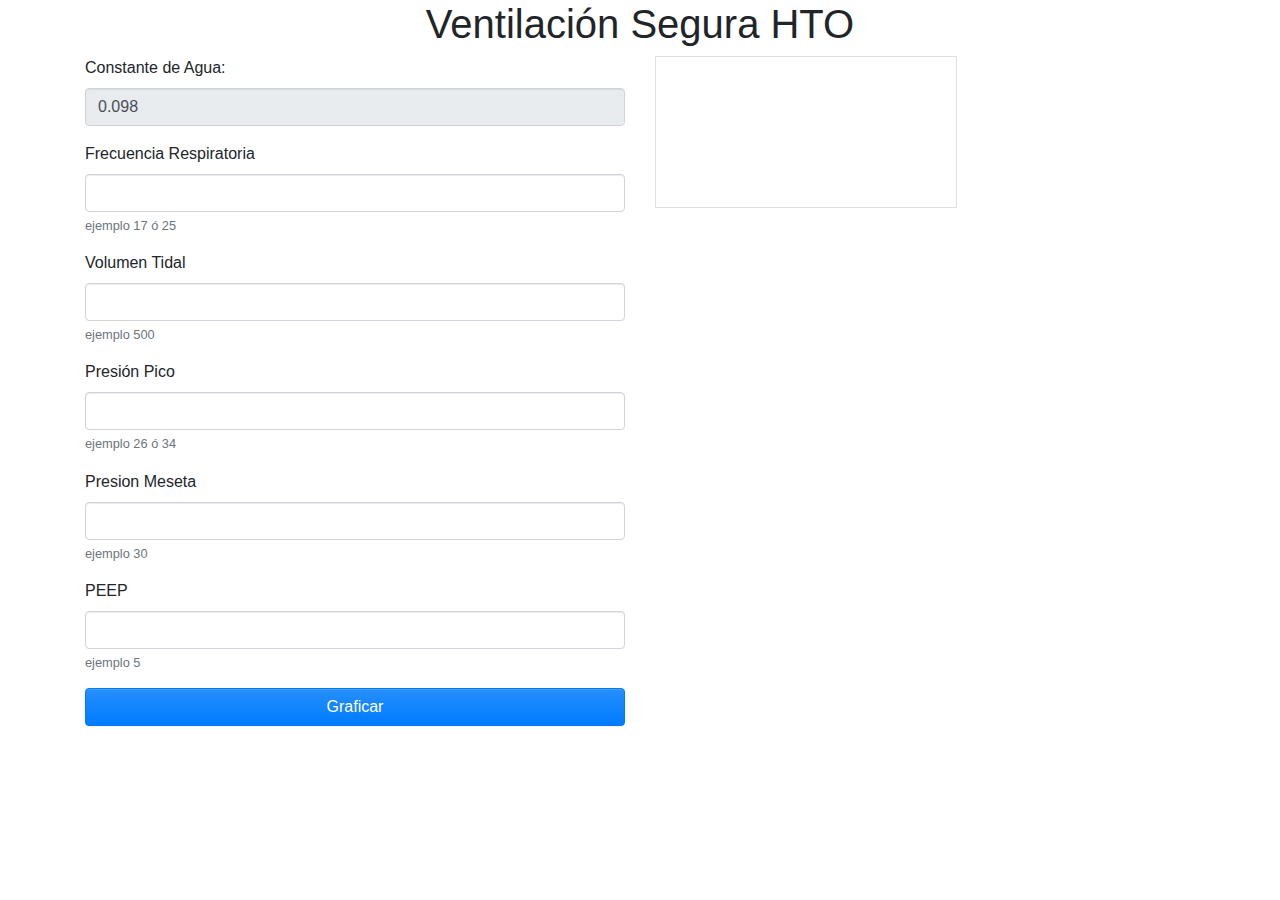
==== index.html @ 6e21bea5 "small change" ====
<!DOCTYPE html>
<html lang="en">
<head>
	<meta charset="UTF-8">
	<title>Ventilación Segura</title>
	<meta name="descripcion" content="Sistema para capturar datos de pacientes conectados y verificar sus signos vitales">
	<link rel="shortcut icon" href="assets/img/favicon3.png">
	<link rel="stylesheet" href="assets/bootstrap/css/bootstrap.min.css">
	<link rel="stylesheet" type="text/css" href="assets/alertify/css/alertify.min.css">
	<link rel="stylesheet" type="text/css" href="assets/alertify/css/themes/bootstrap.min.css">
	<link rel="stylesheet" href="assets/custom/css/stylesheet.css">
	
</head>
<body>
<div class="container">
	<div class="row justify-content-center">
		<div class="col-auto">
			<h1>Ventilación Segura HTO</h1>
		</div>
	</div>
	<div class="row">
		<div class="col">
			<form action="#" method="GET" accept-charset="utf-8" role="formulario" id="formPoderMecanico">
				<div class="form-group">
					<label for="consagua">Constante de Agua:</label>
					<input type="text" name="const" class="form-control" value="0.098" id="consagua" readonly>
				</div>
				<div class="form-group">
					<label for="fr">Frecuencia Respiratoria</label>
					<input type="text" name="fr" id="fr" class="form-control" required />
					<small class="form-text text-muted">ejemplo 17 ó 25</small>
				</div>
				<div class="form-group">
					<label for="vt">Volumen Tidal</label>
					<input type="text" name="vt" id="vt" class="form-control" required />
					<small class="form-text text-muted">ejemplo 500</small>
				</div>
				<div class="form-group">
					<label for="pico">Presión Pico</label>
					<input type="text" name="pico" id="pico" class="form-control" required />
					<small class="form-text text-muted">ejemplo 26 ó 34</small>
				</div>
				<div class="form-group">
					<label for="meseta">Presion Meseta</label>
					<input type="text" name="meseta" id="meseta" class="form-control" required />
					<small class="form-text text-muted">ejemplo 30</small>
				</div>
				<div class="form-group">
					<label for="peep"> PEEP </label>
					<input type="text" name="peep" id="peep" class="form-control" required />
					<small class="form-text text-muted">ejemplo 5</small>
				</div>

				<button type="submit" class="btn btn-primary btn-block">Graficar</button>

			</form>
		</div>
		<div class="col">
			<canvas width="" height="" class="border" id="myGraf" > </canvas>
		</div>
	</div>
</div>


<script src="assets/jquery/jquery-3.3.1.min.js"></script>
<script src="assets/bootstrap/js/bootstrap.min.js"></script>
<script type="text/javascript" src="assets/swal/swalalert.js"></script>
<script src="assets/alertify/alertify.min.js"></script>
<script src="assets/Chartjs/Chart.bundle.min.js"></script>
<script src="assets/custom/js/main.js"></script>


</body>
</html>
---- assets/alertify/css/alertify.min.css ----
/**
 * alertifyjs 1.11.0 http://alertifyjs.com
 * AlertifyJS is a javascript framework for developing pretty browser dialogs and notifications.
 * Copyright 2017 Mohammad Younes <Mohammad@alertifyjs.com> (http://alertifyjs.com) 
 * Licensed under GPL 3 <https://opensource.org/licenses/gpl-3.0>*/
.alertify .ajs-dimmer{position:fixed;z-index:1981;top:0;right:0;bottom:0;left:0;padding:0;margin:0;background-color:#252525;opacity:.5}.alertify .ajs-modal{position:fixed;top:0;right:0;left:0;bottom:0;padding:0;overflow-y:auto;z-index:1981}.alertify .ajs-dialog{position:relative;margin:5% auto;min-height:110px;max-width:500px;padding:24px 24px 0 24px;outline:0;background-color:#fff}.alertify .ajs-dialog.ajs-capture:before{content:'';position:absolute;top:0;right:0;bottom:0;left:0;display:block;z-index:1}.alertify .ajs-reset{position:absolute!important;display:inline!important;width:0!important;height:0!important;opacity:0!important}.alertify .ajs-commands{position:absolute;right:4px;margin:-14px 24px 0 0;z-index:2}.alertify .ajs-commands button{display:none;width:10px;height:10px;margin-left:10px;padding:10px;border:0;background-color:transparent;background-repeat:no-repeat;background-position:center;cursor:pointer}.alertify .ajs-commands button.ajs-close{background-image:url([data-uri])}.alertify .ajs-commands button.ajs-maximize{background-image:url([data-uri])}.alertify .ajs-header{margin:-24px;margin-bottom:0;padding:16px 24px;background-color:#fff}.alertify .ajs-body{min-height:56px}.alertify .ajs-body .ajs-content{padding:16px 24px 16px 16px}.alertify .ajs-footer{padding:4px;margin-left:-24px;margin-right:-24px;min-height:43px;background-color:#fff}.alertify .ajs-footer .ajs-buttons.ajs-primary{text-align:right}.alertify .ajs-footer .ajs-buttons.ajs-primary .ajs-button{margin:4px}.alertify .ajs-footer .ajs-buttons.ajs-auxiliary{float:left;clear:none;text-align:left}.alertify .ajs-footer .ajs-buttons.ajs-auxiliary .ajs-button{margin:4px}.alertify .ajs-footer .ajs-buttons .ajs-button{min-width:88px;min-height:35px}.alertify .ajs-handle{position:absolute;display:none;width:10px;height:10px;right:0;bottom:0;z-index:1;background-image:url([data-uri]);-webkit-transform:scaleX(1);transform:scaleX(1);cursor:se-resize}.alertify.ajs-no-overflow .ajs-body .ajs-content{overflow:hidden!important}.alertify.ajs-no-padding.ajs-maximized .ajs-body .ajs-content{left:0;right:0;padding:0}.alertify.ajs-no-padding:not(.ajs-maximized) .ajs-body{margin-left:-24px;margin-right:-24px}.alertify.ajs-no-padding:not(.ajs-maximized) .ajs-body .ajs-content{padding:0}.alertify.ajs-no-padding.ajs-resizable .ajs-body .ajs-content{left:0;right:0}.alertify.ajs-maximizable .ajs-commands button.ajs-maximize,.alertify.ajs-maximizable .ajs-commands button.ajs-restore{display:inline-block}.alertify.ajs-closable .ajs-commands button.ajs-close{display:inline-block}.alertify.ajs-maximized .ajs-dialog{width:100%!important;height:100%!important;max-width:none!important;margin:0 auto!important;top:0!important;left:0!important}.alertify.ajs-maximized.ajs-modeless .ajs-modal{position:fixed!important;min-height:100%!important;max-height:none!important;margin:0!important}.alertify.ajs-maximized .ajs-commands button.ajs-maximize{background-image:url([data-uri])}.alertify.ajs-maximized .ajs-dialog,.alertify.ajs-resizable .ajs-dialog{padding:0}.alertify.ajs-maximized .ajs-commands,.alertify.ajs-resizable .ajs-commands{margin:14px 24px 0 0}.alertify.ajs-maximized .ajs-header,.alertify.ajs-resizable .ajs-header{position:absolute;top:0;left:0;right:0;margin:0;padding:16px 24px}.alertify.ajs-maximized .ajs-body,.alertify.ajs-resizable .ajs-body{min-height:224px;display:inline-block}.alertify.ajs-maximized .ajs-body .ajs-content,.alertify.ajs-resizable .ajs-body .ajs-content{position:absolute;top:50px;right:24px;bottom:50px;left:24px;overflow:auto}.alertify.ajs-maximized .ajs-footer,.alertify.ajs-resizable .ajs-footer{position:absolute;left:0;right:0;bottom:0;margin:0}.alertify.ajs-resizable:not(.ajs-maximized) .ajs-dialog{min-width:548px}.alertify.ajs-resizable:not(.ajs-maximized) .ajs-handle{display:block}.alertify.ajs-movable:not(.ajs-maximized) .ajs-header{cursor:move}.alertify.ajs-modeless .ajs-dimmer,.alertify.ajs-modeless .ajs-reset{display:none}.alertify.ajs-modeless .ajs-modal{overflow:visible;max-width:none;max-height:0}.alertify.ajs-modeless.ajs-pinnable .ajs-commands button.ajs-pin{display:inline-block;background-image:url([data-uri])}.alertify.ajs-modeless.ajs-unpinned .ajs-modal{position:absolute}.alertify.ajs-modeless.ajs-unpinned .ajs-commands button.ajs-pin{background-image:url([data-uri])}.alertify.ajs-modeless:not(.ajs-unpinned) .ajs-body{max-height:500px;overflow:auto}.alertify.ajs-basic .ajs-header{opacity:0}.alertify.ajs-basic .ajs-footer{visibility:hidden}.alertify.ajs-frameless .ajs-header{position:absolute;top:0;left:0;right:0;min-height:60px;margin:0;padding:0;opacity:0;z-index:1}.alertify.ajs-frameless .ajs-footer{display:none}.alertify.ajs-frameless .ajs-body .ajs-content{position:absolute;top:0;right:0;bottom:0;left:0}.alertify.ajs-frameless:not(.ajs-resizable) .ajs-dialog{padding-top:0}.alertify.ajs-frameless:not(.ajs-resizable) .ajs-dialog .ajs-commands{margin-top:0}.ajs-no-overflow{overflow:hidden!important;outline:0}.ajs-no-overflow.ajs-fixed{position:fixed;top:0;right:0;bottom:0;left:0;overflow-y:scroll!important}.ajs-no-selection,.ajs-no-selection *{-webkit-user-select:none;-moz-user-select:none;-ms-user-select:none;user-select:none}@media screen and (max-width:568px){.alertify .ajs-dialog{min-width:150px}.alertify:not(.ajs-maximized) .ajs-modal{padding:0 5%}.alertify:not(.ajs-maximized).ajs-resizable .ajs-dialog{min-width:initial;min-width:auto}}@-moz-document url-prefix(){.alertify button:focus{outline:1px dotted #3593d2}}.alertify .ajs-dimmer,.alertify .ajs-modal{-webkit-transform:translate3d(0,0,0);transform:translate3d(0,0,0);-webkit-transition-property:opacity,visibility;transition-property:opacity,visibility;-webkit-transition-timing-function:linear;transition-timing-function:linear;-webkit-transition-duration:250ms;transition-duration:250ms}.alertify.ajs-hidden .ajs-dimmer,.alertify.ajs-hidden .ajs-modal{visibility:hidden;opacity:0}.alertify.ajs-in:not(.ajs-hidden) .ajs-dialog{-webkit-animation-duration:.5s;animation-duration:.5s}.alertify.ajs-out.ajs-hidden .ajs-dialog{-webkit-animation-duration:250ms;animation-duration:250ms}.alertify .ajs-dialog.ajs-shake{-webkit-animation-name:ajs-shake;animation-name:ajs-shake;-webkit-animation-duration:.1s;animation-duration:.1s;-webkit-animation-fill-mode:both;animation-fill-mode:both}@-webkit-keyframes ajs-shake{0%,100%{-webkit-transform:translate3d(0,0,0);transform:translate3d(0,0,0)}10%,30%,50%,70%,90%{-webkit-transform:translate3d(-10px,0,0);transform:translate3d(-10px,0,0)}20%,40%,60%,80%{-webkit-transform:translate3d(10px,0,0);transform:translate3d(10px,0,0)}}@keyframes ajs-shake{0%,100%{-webkit-transform:translate3d(0,0,0);transform:translate3d(0,0,0)}10%,30%,50%,70%,90%{-webkit-transform:translate3d(-10px,0,0);transform:translate3d(-10px,0,0)}20%,40%,60%,80%{-webkit-transform:translate3d(10px,0,0);transform:translate3d(10px,0,0)}}.alertify.ajs-slide.ajs-in:not(.ajs-hidden) .ajs-dialog{-webkit-animation-name:ajs-slideIn;animation-name:ajs-slideIn;-webkit-animation-timing-function:cubic-bezier(.175,.885,.32,1.275);animation-timing-function:cubic-bezier(.175,.885,.32,1.275)}.alertify.ajs-slide.ajs-out.ajs-hidden .ajs-dialog{-webkit-animation-name:ajs-slideOut;animation-name:ajs-slideOut;-webkit-animation-timing-function:cubic-bezier(.6,-.28,.735,.045);animation-timing-function:cubic-bezier(.6,-.28,.735,.045)}.alertify.ajs-zoom.ajs-in:not(.ajs-hidden) .ajs-dialog{-webkit-animation-name:ajs-zoomIn;animation-name:ajs-zoomIn}.alertify.ajs-zoom.ajs-out.ajs-hidden .ajs-dialog{-webkit-animation-name:ajs-zoomOut;animation-name:ajs-zoomOut}.alertify.ajs-fade.ajs-in:not(.ajs-hidden) .ajs-dialog{-webkit-animation-name:ajs-fadeIn;animation-name:ajs-fadeIn}.alertify.ajs-fade.ajs-out.ajs-hidden .ajs-dialog{-webkit-animation-name:ajs-fadeOut;animation-name:ajs-fadeOut}.alertify.ajs-pulse.ajs-in:not(.ajs-hidden) .ajs-dialog{-webkit-animation-name:ajs-pulseIn;animation-name:ajs-pulseIn}.alertify.ajs-pulse.ajs-out.ajs-hidden .ajs-dialog{-webkit-animation-name:ajs-pulseOut;animation-name:ajs-pulseOut}.alertify.ajs-flipx.ajs-in:not(.ajs-hidden) .ajs-dialog{-webkit-animation-name:ajs-flipInX;animation-name:ajs-flipInX}.alertify.ajs-flipx.ajs-out.ajs-hidden .ajs-dialog{-webkit-animation-name:ajs-flipOutX;animation-name:ajs-flipOutX}.alertify.ajs-flipy.ajs-in:not(.ajs-hidden) .ajs-dialog{-webkit-animation-name:ajs-flipInY;animation-name:ajs-flipInY}.alertify.ajs-flipy.ajs-out.ajs-hidden .ajs-dialog{-webkit-animation-name:ajs-flipOutY;animation-name:ajs-flipOutY}@-webkit-keyframes ajs-pulseIn{0%,100%,20%,40%,60%,80%{-webkit-transition-timing-function:cubic-bezier(.215,.61,.355,1);transition-timing-function:cubic-bezier(.215,.61,.355,1)}0%{opacity:0;-webkit-transform:scale3d(.3,.3,.3);transform:scale3d(.3,.3,.3)}20%{-webkit-transform:scale3d(1.1,1.1,1.1);transform:scale3d(1.1,1.1,1.1)}40%{-webkit-transform:scale3d(.9,.9,.9);transform:scale3d(.9,.9,.9)}60%{opacity:1;-webkit-transform:scale3d(1.03,1.03,1.03);transform:scale3d(1.03,1.03,1.03)}80%{-webkit-transform:scale3d(.97,.97,.97);transform:scale3d(.97,.97,.97)}100%{opacity:1;-webkit-transform:scale3d(1,1,1);transform:scale3d(1,1,1)}}@keyframes ajs-pulseIn{0%,100%,20%,40%,60%,80%{-webkit-transition-timing-function:cubic-bezier(.215,.61,.355,1);transition-timing-function:cubic-bezier(.215,.61,.355,1)}0%{opacity:0;-webkit-transform:scale3d(.3,.3,.3);transform:scale3d(.3,.3,.3)}20%{-webkit-transform:scale3d(1.1,1.1,1.1);transform:scale3d(1.1,1.1,1.1)}40%{-webkit-transform:scale3d(.9,.9,.9);transform:scale3d(.9,.9,.9)}60%{opacity:1;-webkit-transform:scale3d(1.03,1.03,1.03);transform:scale3d(1.03,1.03,1.03)}80%{-webkit-transform:scale3d(.97,.97,.97);transform:scale3d(.97,.97,.97)}100%{opacity:1;-webkit-transform:scale3d(1,1,1);transform:scale3d(1,1,1)}}@-webkit-keyframes ajs-pulseOut{20%{-webkit-transform:scale3d(.9,.9,.9);transform:scale3d(.9,.9,.9)}50%,55%{opacity:1;-webkit-transform:scale3d(1.1,1.1,1.1);transform:scale3d(1.1,1.1,1.1)}100%{opacity:0;-webkit-transform:scale3d(.3,.3,.3);transform:scale3d(.3,.3,.3)}}@keyframes ajs-pulseOut{20%{-webkit-transform:scale3d(.9,.9,.9);transform:scale3d(.9,.9,.9)}50%,55%{opacity:1;-webkit-transform:scale3d(1.1,1.1,1.1);transform:scale3d(1.1,1.1,1.1)}100%{opacity:0;-webkit-transform:scale3d(.3,.3,.3);transform:scale3d(.3,.3,.3)}}@-webkit-keyframes ajs-zoomIn{0%{opacity:0;-webkit-transform:scale3d(.25,.25,.25);transform:scale3d(.25,.25,.25)}100%{opacity:1;-webkit-transform:scale3d(1,1,1);transform:scale3d(1,1,1)}}@keyframes ajs-zoomIn{0%{opacity:0;-webkit-transform:scale3d(.25,.25,.25);transform:scale3d(.25,.25,.25)}100%{opacity:1;-webkit-transform:scale3d(1,1,1);transform:scale3d(1,1,1)}}@-webkit-keyframes ajs-zoomOut{0%{opacity:1;-webkit-transform:scale3d(1,1,1);transform:scale3d(1,1,1)}100%{opacity:0;-webkit-transform:scale3d(.25,.25,.25);transform:scale3d(.25,.25,.25)}}@keyframes ajs-zoomOut{0%{opacity:1;-webkit-transform:scale3d(1,1,1);transform:scale3d(1,1,1)}100%{opacity:0;-webkit-transform:scale3d(.25,.25,.25);transform:scale3d(.25,.25,.25)}}@-webkit-keyframes ajs-fadeIn{0%{opacity:0}100%{opacity:1}}@keyframes ajs-fadeIn{0%{opacity:0}100%{opacity:1}}@-webkit-keyframes ajs-fadeOut{0%{opacity:1}100%{opacity:0}}@keyframes ajs-fadeOut{0%{opacity:1}100%{opacity:0}}@-webkit-keyframes ajs-flipInX{0%{-webkit-transform:perspective(400px) rotate3d(1,0,0,90deg);transform:perspective(400px) rotate3d(1,0,0,90deg);-webkit-transition-timing-function:ease-in;transition-timing-function:ease-in;opacity:0}40%{-webkit-transform:perspective(400px) rotate3d(1,0,0,-20deg);transform:perspective(400px) rotate3d(1,0,0,-20deg);-webkit-transition-timing-function:ease-in;transition-timing-function:ease-in}60%{-webkit-transform:perspective(400px) rotate3d(1,0,0,10deg);transform:perspective(400px) rotate3d(1,0,0,10deg);opacity:1}80%{-webkit-transform:perspective(400px) rotate3d(1,0,0,-5deg);transform:perspective(400px) rotate3d(1,0,0,-5deg)}100%{-webkit-transform:perspective(400px);transform:perspective(400px)}}@keyframes ajs-flipInX{0%{-webkit-transform:perspective(400px) rotate3d(1,0,0,90deg);transform:perspective(400px) rotate3d(1,0,0,90deg);-webkit-transition-timing-function:ease-in;transition-timing-function:ease-in;opacity:0}40%{-webkit-transform:perspective(400px) rotate3d(1,0,0,-20deg);transform:perspective(400px) rotate3d(1,0,0,-20deg);-webkit-transition-timing-function:ease-in;transition-timing-function:ease-in}60%{-webkit-transform:perspective(400px) rotate3d(1,0,0,10deg);transform:perspective(400px) rotate3d(1,0,0,10deg);opacity:1}80%{-webkit-transform:perspective(400px) rotate3d(1,0,0,-5deg);transform:perspective(400px) rotate3d(1,0,0,-5deg)}100%{-webkit-transform:perspective(400px);transform:perspective(400px)}}@-webkit-keyframes ajs-flipOutX{0%{-webkit-transform:perspective(400px);transform:perspective(400px)}30%{-webkit-transform:perspective(400px) rotate3d(1,0,0,-20deg);transform:perspective(400px) rotate3d(1,0,0,-20deg);opacity:1}100%{-webkit-transform:perspective(400px) rotate3d(1,0,0,90deg);transform:perspective(400px) rotate3d(1,0,0,90deg);opacity:0}}@keyframes ajs-flipOutX{0%{-webkit-transform:perspective(400px);transform:perspective(400px)}30%{-webkit-transform:perspective(400px) rotate3d(1,0,0,-20deg);transform:perspective(400px) rotate3d(1,0,0,-20deg);opacity:1}100%{-webkit-transform:perspective(400px) rotate3d(1,0,0,90deg);transform:perspective(400px) rotate3d(1,0,0,90deg);opacity:0}}@-webkit-keyframes ajs-flipInY{0%{-webkit-transform:perspective(400px) rotate3d(0,1,0,90deg);transform:perspective(400px) rotate3d(0,1,0,90deg);-webkit-transition-timing-function:ease-in;transition-timing-function:ease-in;opacity:0}40%{-webkit-transform:perspective(400px) rotate3d(0,1,0,-20deg);transform:perspective(400px) rotate3d(0,1,0,-20deg);-webkit-transition-timing-function:ease-in;transition-timing-function:ease-in}60%{-webkit-transform:perspective(400px) rotate3d(0,1,0,10deg);transform:perspective(400px) rotate3d(0,1,0,10deg);opacity:1}80%{-webkit-transform:perspective(400px) rotate3d(0,1,0,-5deg);transform:perspective(400px) rotate3d(0,1,0,-5deg)}100%{-webkit-transform:perspective(400px);transform:perspective(400px)}}@keyframes ajs-flipInY{0%{-webkit-transform:perspective(400px) rotate3d(0,1,0,90deg);transform:perspective(400px) rotate3d(0,1,0,90deg);-webkit-transition-timing-function:ease-in;transition-timing-function:ease-in;opacity:0}40%{-webkit-transform:perspective(400px) rotate3d(0,1,0,-20deg);transform:perspective(400px) rotate3d(0,1,0,-20deg);-webkit-transition-timing-function:ease-in;transition-timing-function:ease-in}60%{-webkit-transform:perspective(400px) rotate3d(0,1,0,10deg);transform:perspective(400px) rotate3d(0,1,0,10deg);opacity:1}80%{-webkit-transform:perspective(400px) rotate3d(0,1,0,-5deg);transform:perspective(400px) rotate3d(0,1,0,-5deg)}100%{-webkit-transform:perspective(400px);transform:perspective(400px)}}@-webkit-keyframes ajs-flipOutY{0%{-webkit-transform:perspective(400px);transform:perspective(400px)}30%{-webkit-transform:perspective(400px) rotate3d(0,1,0,-15deg);transform:perspective(400px) rotate3d(0,1,0,-15deg);opacity:1}100%{-webkit-transform:perspective(400px) rotate3d(0,1,0,90deg);transform:perspective(400px) rotate3d(0,1,0,90deg);opacity:0}}@keyframes ajs-flipOutY{0%{-webkit-transform:perspective(400px);transform:perspective(400px)}30%{-webkit-transform:perspective(400px) rotate3d(0,1,0,-15deg);transform:perspective(400px) rotate3d(0,1,0,-15deg);opacity:1}100%{-webkit-transform:perspective(400px) rotate3d(0,1,0,90deg);transform:perspective(400px) rotate3d(0,1,0,90deg);opacity:0}}@-webkit-keyframes ajs-slideIn{0%{margin-top:-100%}100%{margin-top:5%}}@keyframes ajs-slideIn{0%{margin-top:-100%}100%{margin-top:5%}}@-webkit-keyframes ajs-slideOut{0%{margin-top:5%}100%{margin-top:-100%}}@keyframes ajs-slideOut{0%{margin-top:5%}100%{margin-top:-100%}}.alertify-notifier{position:fixed;width:0;overflow:visible;z-index:1982;-webkit-transform:translate3d(0,0,0);transform:translate3d(0,0,0)}.alertify-notifier .ajs-message{position:relative;width:260px;max-height:0;padding:0;opacity:0;margin:0;-webkit-transform:translate3d(0,0,0);transform:translate3d(0,0,0);-webkit-transition-duration:250ms;transition-duration:250ms;-webkit-transition-timing-function:linear;transition-timing-function:linear}.alertify-notifier .ajs-message.ajs-visible{-webkit-transition-duration:.5s;transition-duration:.5s;-webkit-transition-timing-function:cubic-bezier(.175,.885,.32,1.275);transition-timing-function:cubic-bezier(.175,.885,.32,1.275);opacity:1;max-height:100%;padding:15px;margin-top:10px}.alertify-notifier .ajs-message.ajs-success{background:rgba(91,189,114,.95)}.alertify-notifier .ajs-message.ajs-error{background:rgba(217,92,92,.95)}.alertify-notifier .ajs-message.ajs-warning{background:rgba(252,248,215,.95)}.alertify-notifier .ajs-message .ajs-close{position:absolute;top:0;right:0;width:16px;height:16px;cursor:pointer;background-image:url([data-uri]);background-repeat:no-repeat;background-position:center center;background-color:rgba(0,0,0,.5);border-top-right-radius:2px}.alertify-notifier.ajs-top{top:10px}.alertify-notifier.ajs-bottom{bottom:10px}.alertify-notifier.ajs-right{right:10px}.alertify-notifier.ajs-right .ajs-message{right:-320px}.alertify-notifier.ajs-right .ajs-message.ajs-visible{right:290px}.alertify-notifier.ajs-left{left:10px}.alertify-notifier.ajs-left .ajs-message{left:-300px}.alertify-notifier.ajs-left .ajs-message.ajs-visible{left:0}.alertify-notifier.ajs-center{left:50%}.alertify-notifier.ajs-center .ajs-message{-webkit-transform:translateX(-50%);transform:translateX(-50%)}.alertify-notifier.ajs-center .ajs-message.ajs-visible{left:50%;-webkit-transition-timing-function:cubic-bezier(.57,.43,.1,.65);transition-timing-function:cubic-bezier(.57,.43,.1,.65)}.alertify-notifier.ajs-center.ajs-top .ajs-message{top:-300px}.alertify-notifier.ajs-center.ajs-top .ajs-message.ajs-visible{top:0}.alertify-notifier.ajs-center.ajs-bottom .ajs-message{bottom:-300px}.alertify-notifier.ajs-center.ajs-bottom .ajs-message.ajs-visible{bottom:0}
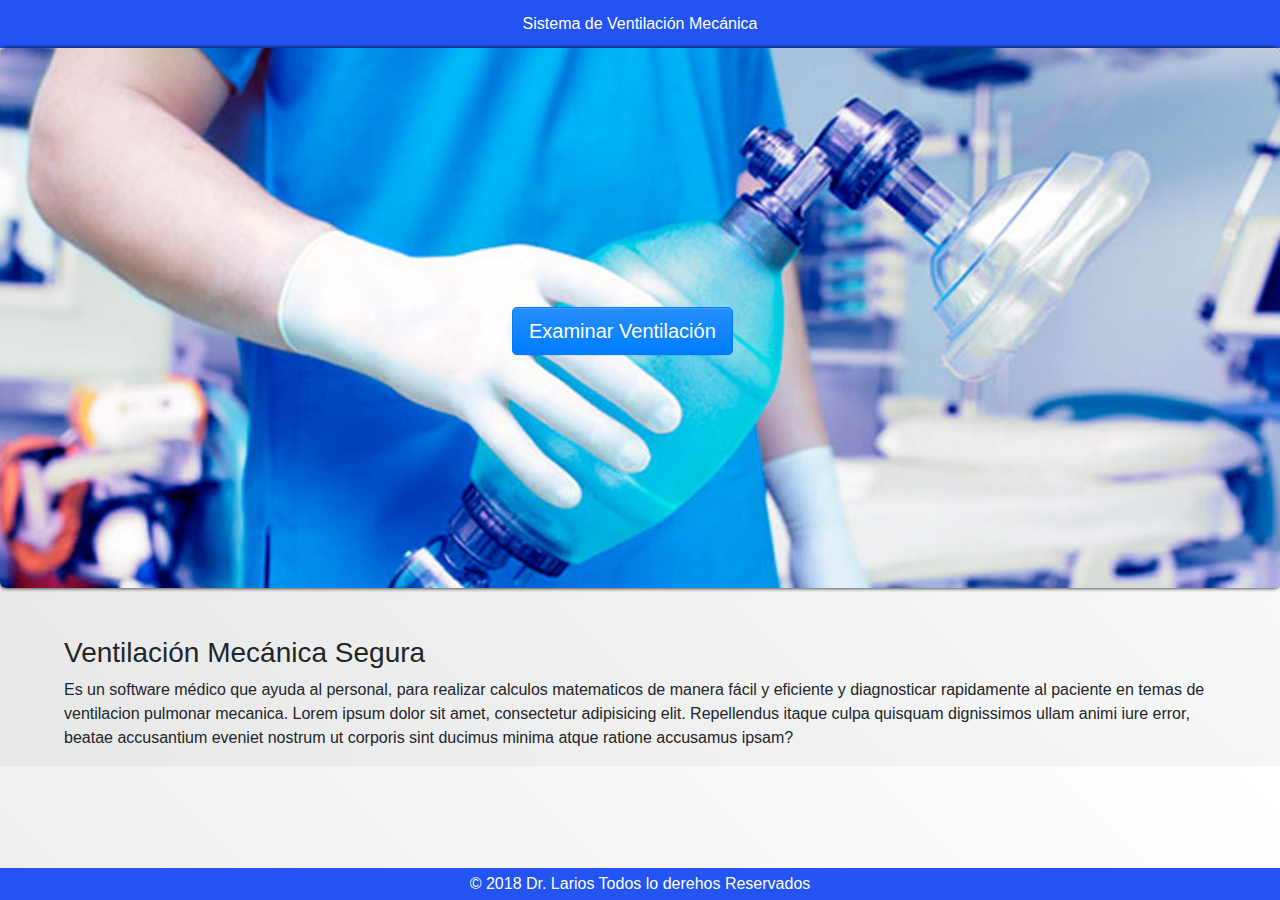
==== commit 689c7ec0: "agregue el paso 2" ====
--- a/index.html
+++ b/index.html
@@ -1,74 +1,55 @@
 <!DOCTYPE html>
-<html lang="en">
+<html lang="es">
 <head>
 	<meta charset="UTF-8">
 	<title>Ventilación Segura</title>
 	<meta name="descripcion" content="Sistema para capturar datos de pacientes conectados y verificar sus signos vitales">
 	<link rel="shortcut icon" href="assets/img/favicon3.png">
+	<meta name="viewport" content="width=device-width, initial-scale=1">
 	<link rel="stylesheet" href="assets/bootstrap/css/bootstrap.min.css">
-	<link rel="stylesheet" type="text/css" href="assets/alertify/css/alertify.min.css">
-	<link rel="stylesheet" type="text/css" href="assets/alertify/css/themes/bootstrap.min.css">
 	<link rel="stylesheet" href="assets/custom/css/stylesheet.css">
 	
 </head>
 <body>
-<div class="container">
-	<div class="row justify-content-center">
-		<div class="col-auto">
-			<h1>Ventilación Segura HTO</h1>
-		</div>
-	</div>
-	<div class="row">
-		<div class="col">
-			<form action="#" method="GET" accept-charset="utf-8" role="formulario" id="formPoderMecanico">
-				<div class="form-group">
-					<label for="consagua">Constante de Agua:</label>
-					<input type="text" name="const" class="form-control" value="0.098" id="consagua" readonly>
-				</div>
-				<div class="form-group">
-					<label for="fr">Frecuencia Respiratoria</label>
-					<input type="text" name="fr" id="fr" class="form-control" required />
-					<small class="form-text text-muted">ejemplo 17 ó 25</small>
-				</div>
-				<div class="form-group">
-					<label for="vt">Volumen Tidal</label>
-					<input type="text" name="vt" id="vt" class="form-control" required />
-					<small class="form-text text-muted">ejemplo 500</small>
-				</div>
-				<div class="form-group">
-					<label for="pico">Presión Pico</label>
-					<input type="text" name="pico" id="pico" class="form-control" required />
-					<small class="form-text text-muted">ejemplo 26 ó 34</small>
-				</div>
-				<div class="form-group">
-					<label for="meseta">Presion Meseta</label>
-					<input type="text" name="meseta" id="meseta" class="form-control" required />
-					<small class="form-text text-muted">ejemplo 30</small>
-				</div>
-				<div class="form-group">
-					<label for="peep"> PEEP </label>
-					<input type="text" name="peep" id="peep" class="form-control" required />
-					<small class="form-text text-muted">ejemplo 5</small>
-				</div>
+<header>
+	Sistema de Ventilación Mecánica
+</header>
+<!-- /header -->
+<section>
+	<article id="carusel">
+		<a href="vista/datosPeso" class="btn btn-primary btn-lg d-none d-sm-block">Examinar Ventilación</a>
+		<a href="vista/datosPeso" class="btn btn-primary btn-sm d-block d-sm-none ">Examinar Ventilación</a>
+	</article>
+	<article>
+		<h3>Ventilación Mecánica Segura</h3>
+		<p>
+			Es un software médico que ayuda al personal, para realizar calculos matematicos de manera fácil y eficiente
+			y diagnosticar rapidamente al paciente en temas de ventilacion pulmonar mecanica. Lorem ipsum dolor sit amet, consectetur adipisicing elit. Repellendus itaque culpa quisquam dignissimos ullam animi iure error, beatae accusantium eveniet nostrum ut corporis sint ducimus minima atque ratione accusamus ipsam?
+		</p>
+	</article>
+</section>
 
-				<button type="submit" class="btn btn-primary btn-block">Graficar</button>
+<footer>
+	&copy; 2018 Dr. Larios Todos lo derehos Reservados 
+</footer>
 
-			</form>
-		</div>
-		<div class="col">
-			<canvas width="" height="" class="border" id="myGraf" > </canvas>
-		</div>
-	</div>
-</div>
-
-
-<script src="assets/jquery/jquery-3.3.1.min.js"></script>
-<script src="assets/bootstrap/js/bootstrap.min.js"></script>
-<script type="text/javascript" src="assets/swal/swalalert.js"></script>
-<script src="assets/alertify/alertify.min.js"></script>
-<script src="assets/Chartjs/Chart.bundle.min.js"></script>
-<script src="assets/custom/js/main.js"></script>
-
-
+<script src="assets/jquery/jquery-3.3.1.min.js" ></script>
+<script src="assets/bootstrap/js/bootstrap.min.js" ></script>
+<script>
+	var carusel = function(){
+		if(i == 2){
+			i = 0;
+		}
+		var album = ['welcome', 'welcome2'];
+		var nodo = document.querySelector('#carusel');
+		nodo.className = album[i];
+		i++;
+	}
+	var i = 0;
+	document.querySelector('#carusel').className = "welcome2";
+	window.onload = function(){
+		var timer = setInterval(carusel, 1000*10)
+	};
+</script>
 </body>
 </html>--- a/assets/custom/css/stylesheet.css
+++ b/assets/custom/css/stylesheet.css
@@ -0,0 +1,58 @@
+html, body{
+	background: linear-gradient(45deg, #E7E7E7, #fff);
+}
+header{
+	height: 3rem;
+	position: absolute;
+	top: 0;
+	left: 0;
+	background: #2354F2;
+	color: #fff;
+	width: 100vw;
+	text-align: center;
+	line-height: 3;
+}
+.welcome{
+	position: relative;
+	background: url("../../img/welcome.jpg");
+	height: 60vh;
+	margin: 3rem auto;
+	background-repeat: no-repeat;
+	background-size: cover;
+	border-radius: 6px;
+	box-shadow: 0 0 4px black;
+}
+.welcome2{
+	position: relative;
+	background: url("../../img/welcome2.jpg");
+	height: 60vh;
+	margin: 3rem auto;
+	background-repeat: no-repeat;
+	background-size: cover;
+	border-radius: 6px;
+	box-shadow: 0 0 4px black;
+}
+#carusel a{
+	position: absolute;
+	top: 48%;
+	left: 40%;
+}
+
+
+article:last-child{
+	width: 90vw;
+	margin: .5rem auto;
+
+}
+
+footer{
+	position: fixed;
+	bottom: 0;
+	left: 0;
+	height: 2rem;
+	background: #2354F2;
+	width: 100vw;
+	text-align: center;
+	line-height: 2;
+	color: #fff;
+}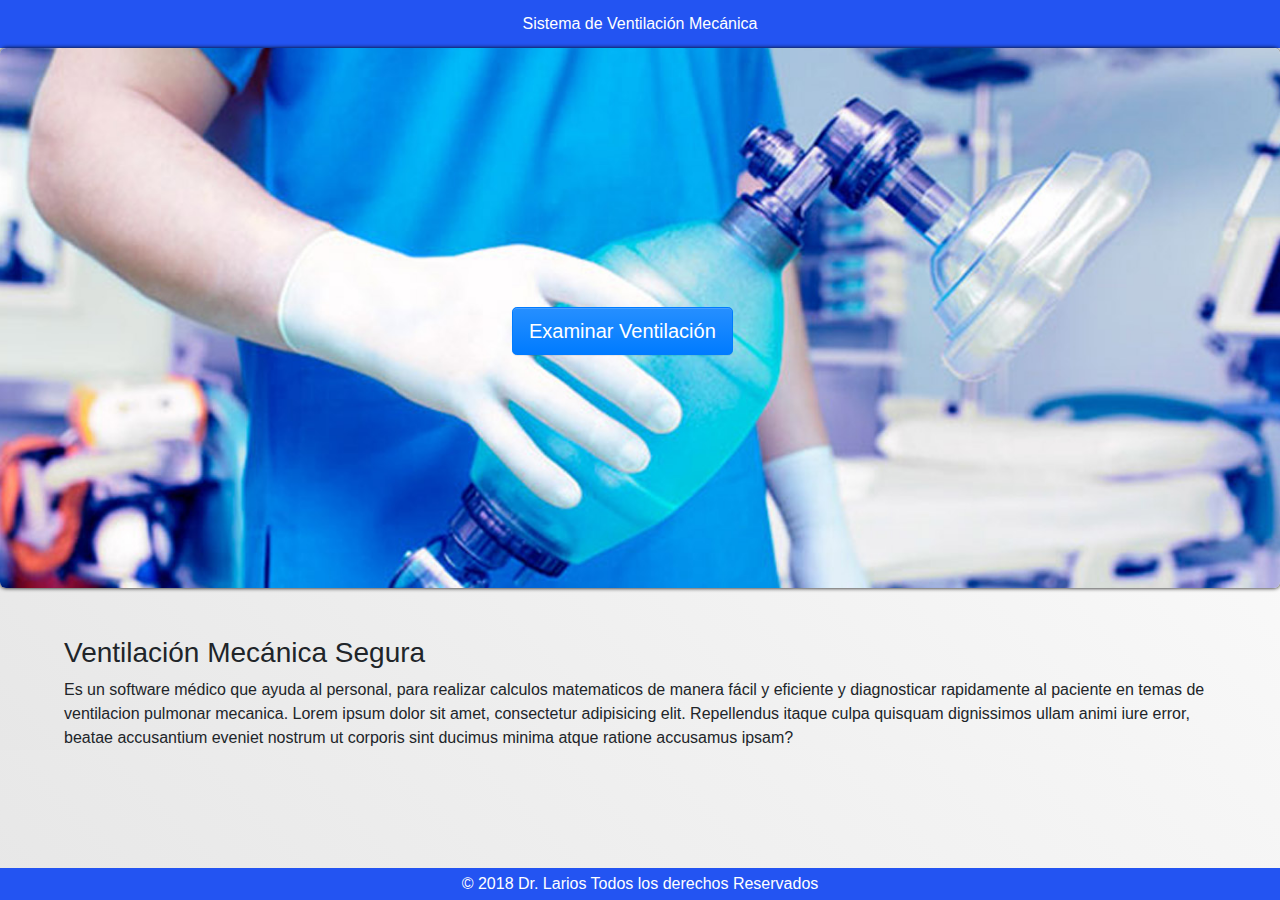
==== commit 0826652b: "cambios en MT" ====
--- a/index.html
+++ b/index.html
@@ -30,7 +30,7 @@
 </section>
 
 <footer>
-	&copy; 2018 Dr. Larios Todos lo derehos Reservados 
+	&copy; 2018 Dr. Larios Todos los derechos Reservados 
 </footer>
 
 <script src="assets/jquery/jquery-3.3.1.min.js" ></script>
--- a/assets/custom/css/stylesheet.css
+++ b/assets/custom/css/stylesheet.css
@@ -1,5 +1,12 @@
 html, body{
 	background: linear-gradient(45deg, #E7E7E7, #fff);
+}
+html{
+	position: relative;
+	height: 100vh;
+}
+body{
+	margin-bottom: 4rem;
 }
 header{
 	height: 3rem;
@@ -46,7 +53,7 @@
 }
 
 footer{
-	position: fixed;
+	position: absolute;
 	bottom: 0;
 	left: 0;
 	height: 2rem;
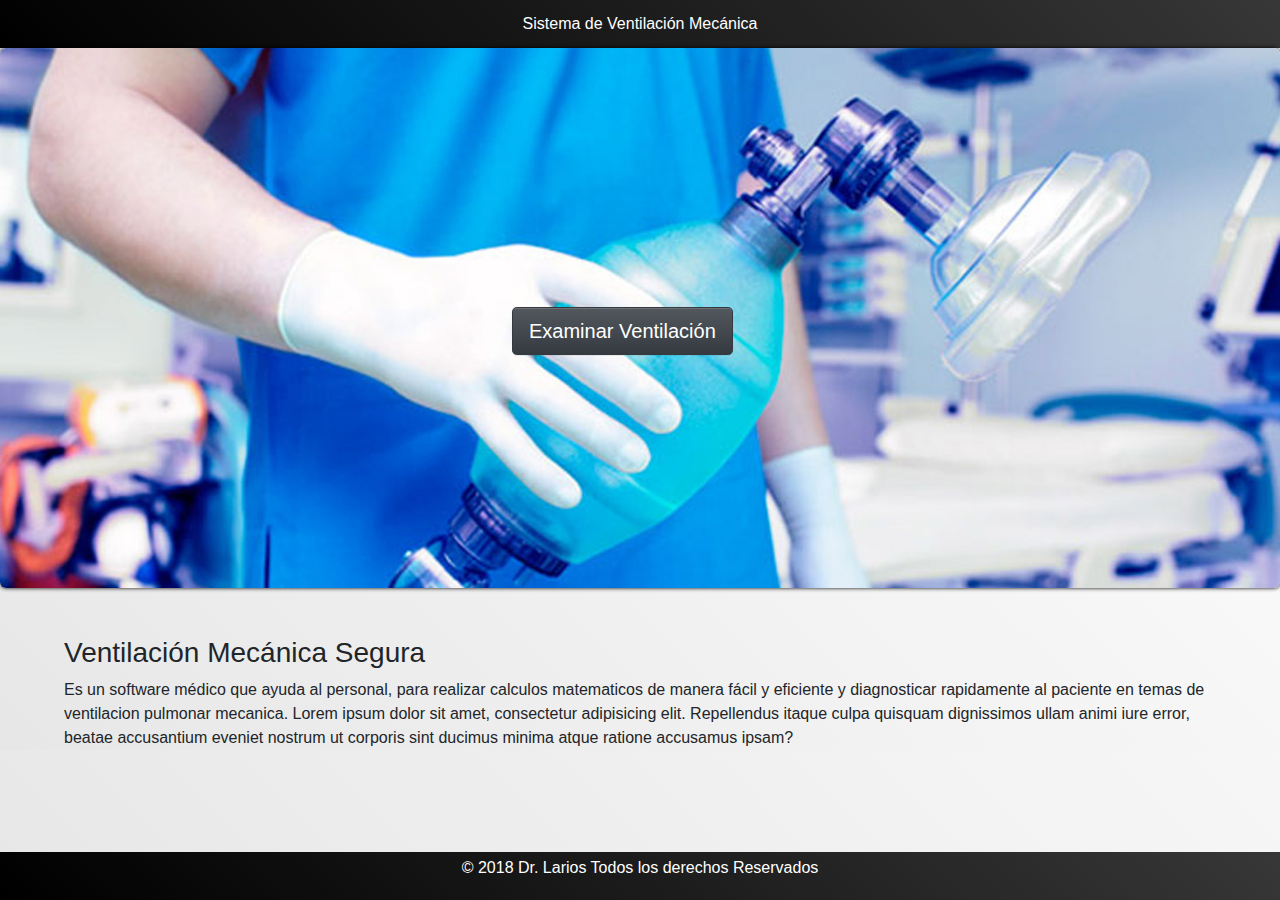
==== commit 681c86fe: "Se agregaron los estilos dark" ====
--- a/index.html
+++ b/index.html
@@ -11,14 +11,14 @@
 	
 </head>
 <body>
-<header>
+<header class="d-flex justify-content-center">
 	Sistema de Ventilación Mecánica
 </header>
 <!-- /header -->
 <section>
 	<article id="carusel">
-		<a href="vista/datosPeso" class="btn btn-primary btn-lg d-none d-sm-block">Examinar Ventilación</a>
-		<a href="vista/datosPeso" class="btn btn-primary btn-sm d-block d-sm-none ">Examinar Ventilación</a>
+		<a href="vista/datosPeso" class="btn btn-dark btn-lg d-none d-sm-block">Examinar Ventilación</a>
+		<a href="vista/datosPeso" class="btn btn-dark btn-sm d-block d-sm-none ">Examinar Ventilación</a>
 	</article>
 	<article>
 		<h3>Ventilación Mecánica Segura</h3>
@@ -29,7 +29,7 @@
 	</article>
 </section>
 
-<footer>
+<footer class="d-flex justify-content-center">
 	&copy; 2018 Dr. Larios Todos los derechos Reservados 
 </footer>
 
--- a/assets/custom/css/stylesheet.css
+++ b/assets/custom/css/stylesheet.css
@@ -3,20 +3,19 @@
 }
 html{
 	position: relative;
-	height: 100vh;
+	min-height: 100vh;
 }
 body{
-	margin-bottom: 4rem;
+	margin: 0 0 4rem 0;
 }
 header{
 	height: 3rem;
 	position: absolute;
 	top: 0;
 	left: 0;
-	background: #2354F2;
+	background: linear-gradient(45deg, #000, #373737);
 	color: #fff;
 	width: 100vw;
-	text-align: center;
 	line-height: 3;
 }
 .welcome{
@@ -56,8 +55,8 @@
 	position: absolute;
 	bottom: 0;
 	left: 0;
-	height: 2rem;
-	background: #2354F2;
+	height: 3rem;
+	background: linear-gradient(45deg, #000, #373737);
 	width: 100vw;
 	text-align: center;
 	line-height: 2;
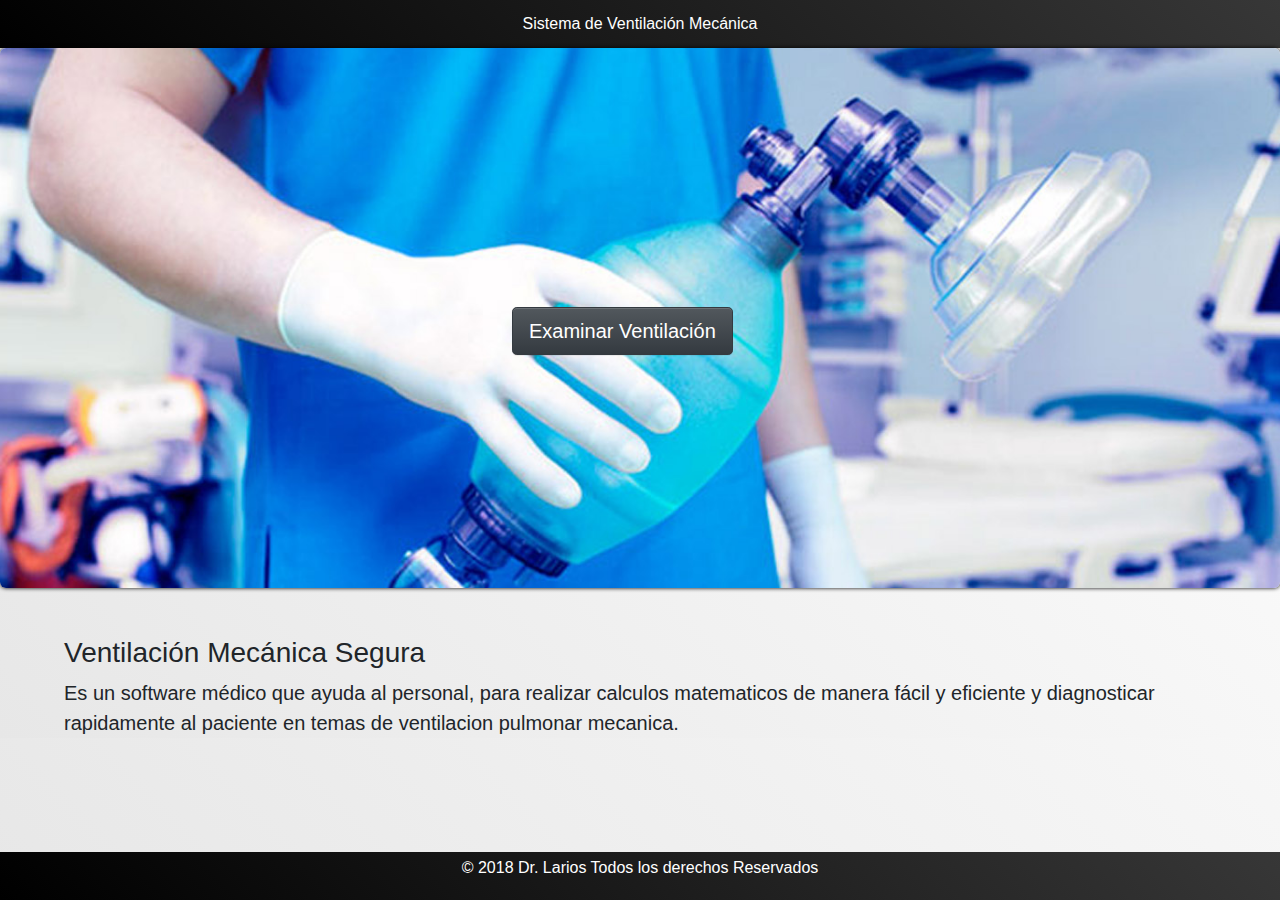
==== commit 894dc1ea: "version final del servidor" ====
--- a/index.html
+++ b/index.html
@@ -22,9 +22,9 @@
 	</article>
 	<article>
 		<h3>Ventilación Mecánica Segura</h3>
-		<p>
+		<p class="lead">
 			Es un software médico que ayuda al personal, para realizar calculos matematicos de manera fácil y eficiente
-			y diagnosticar rapidamente al paciente en temas de ventilacion pulmonar mecanica. Lorem ipsum dolor sit amet, consectetur adipisicing elit. Repellendus itaque culpa quisquam dignissimos ullam animi iure error, beatae accusantium eveniet nostrum ut corporis sint ducimus minima atque ratione accusamus ipsam?
+			y diagnosticar rapidamente al paciente en temas de ventilacion pulmonar mecanica.
 		</p>
 	</article>
 </section>
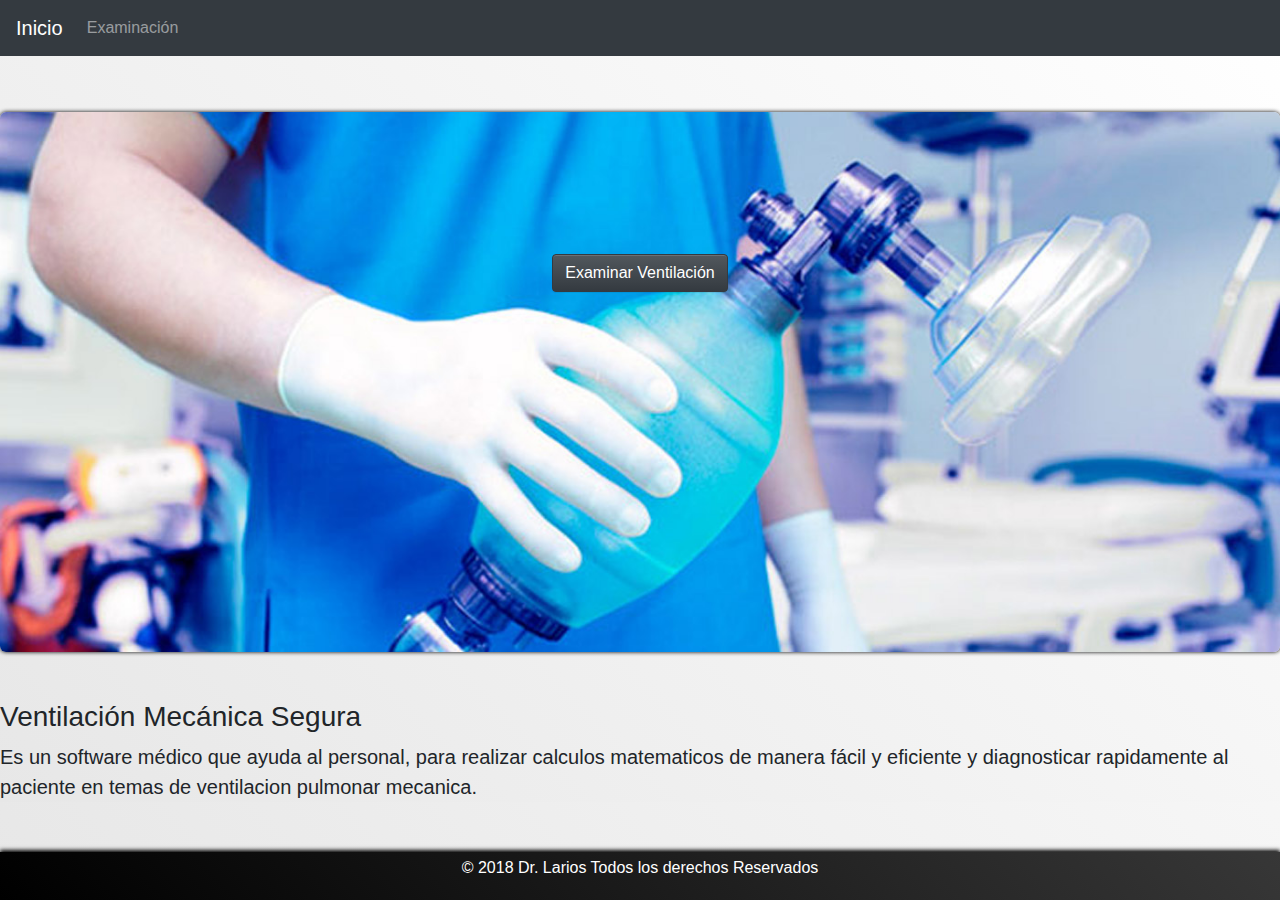
==== commit 47eb4c91: "version movil de ventilacion segura" ====
--- a/index.html
+++ b/index.html
@@ -11,22 +11,25 @@
 	
 </head>
 <body>
-<header class="d-flex justify-content-center">
-	Sistema de Ventilación Mecánica
-</header>
+<nav class="navbar navbar-expand-lg navbar-dark bg-dark">
+  <a class="navbar-brand" href="javascript://" id="inicio" >Inicio</a>
+  <button class="navbar-toggler" type="button" data-toggle="collapse" data-target="#navbarSupportedContent" aria-controls="navbarSupportedContent" aria-expanded="false" aria-label="Toggle navigation">
+    <span class="navbar-toggler-icon"></span>
+  </button>
+
+  <div class="collapse navbar-collapse" id="navbarSupportedContent">
+    <ul class="navbar-nav mr-auto">
+      <li class="nav-item">
+        <a class="nav-link" href="javascript://" id="diagnostico">Examinación</a>
+      </li>
+      
+    </ul>
+  </div>
+</nav>
+
 <!-- /header -->
-<section>
-	<article id="carusel">
-		<a href="vista/datosPeso" class="btn btn-dark btn-lg d-none d-sm-block">Examinar Ventilación</a>
-		<a href="vista/datosPeso" class="btn btn-dark btn-sm d-block d-sm-none ">Examinar Ventilación</a>
-	</article>
-	<article>
-		<h3>Ventilación Mecánica Segura</h3>
-		<p class="lead">
-			Es un software médico que ayuda al personal, para realizar calculos matematicos de manera fácil y eficiente
-			y diagnosticar rapidamente al paciente en temas de ventilacion pulmonar mecanica.
-		</p>
-	</article>
+<section id="wrapper">
+	
 </section>
 
 <footer class="d-flex justify-content-center">
@@ -34,22 +37,33 @@
 </footer>
 
 <script src="assets/jquery/jquery-3.3.1.min.js" ></script>
+<script src="assets/popover/popover.js"></script>
 <script src="assets/bootstrap/js/bootstrap.min.js" ></script>
-<script>
-	var carusel = function(){
-		if(i == 2){
-			i = 0;
-		}
-		var album = ['welcome', 'welcome2'];
-		var nodo = document.querySelector('#carusel');
-		nodo.className = album[i];
-		i++;
+
+<script type="text/javascript">
+	window.onload = function(){
+		cargar('vista/main.html');
 	}
-	var i = 0;
-	document.querySelector('#carusel').className = "welcome2";
-	window.onload = function(){
-		var timer = setInterval(carusel, 1000*10)
-	};
+
+	$('#diagnostico').on('click', function(){
+		//contraer navbar
+		$('[data-target=\'#navbarSupportedContent\']').trigger('click');
+		//cargar diagnostico
+		cargar('vista/datosPeso.html');
+	});
+	$('#inicio').on('click', function(){
+		//contraer navbar
+		$('[data-target=\'#navbarSupportedContent\']').trigger('click');
+		//cargar diagnostico
+		cargar('vista/main.html');
+	});
+
+
+
+	function cargar(url){
+		$('#wrapper').load(url)
+	}
 </script>
+
 </body>
 </html>--- a/assets/custom/css/stylesheet.css
+++ b/assets/custom/css/stylesheet.css
@@ -8,16 +8,33 @@
 body{
 	margin: 0 0 4rem 0;
 }
-header{
-	height: 3rem;
-	position: absolute;
-	top: 0;
-	left: 0;
-	background: linear-gradient(45deg, #000, #373737);
-	color: #fff;
-	width: 100vw;
-	line-height: 3;
+
+#wrapper{
+
+	margin-top: 3.5rem;
 }
+
+#prevData>div{
+	box-shadow: 0 0 4px 0 black;
+}
+
+#btnNext{
+	text-align: center;
+	vertical-align: middle;
+	width: 50px;
+	height: 50px;
+	border-radius: 50%;
+	z-index: 100;
+	position: fixed;
+	right: 1.5rem;
+	bottom: 3rem;
+	box-shadow: 0 0 6px 0 black;
+	transition: transform 1s;
+}
+#btnNext:hover{
+	transform: scale(1.1);
+}
+
 .welcome{
 	position: relative;
 	background: url("../../img/welcome.jpg");
@@ -38,10 +55,9 @@
 	border-radius: 6px;
 	box-shadow: 0 0 4px black;
 }
-#carusel a{
-	position: absolute;
-	top: 48%;
-	left: 40%;
+#carusel{
+	text-align: center;
+	line-height: 20;
 }
 
 
@@ -61,4 +77,5 @@
 	text-align: center;
 	line-height: 2;
 	color: #fff;
+	box-shadow: 0 -2px 4px black;
 }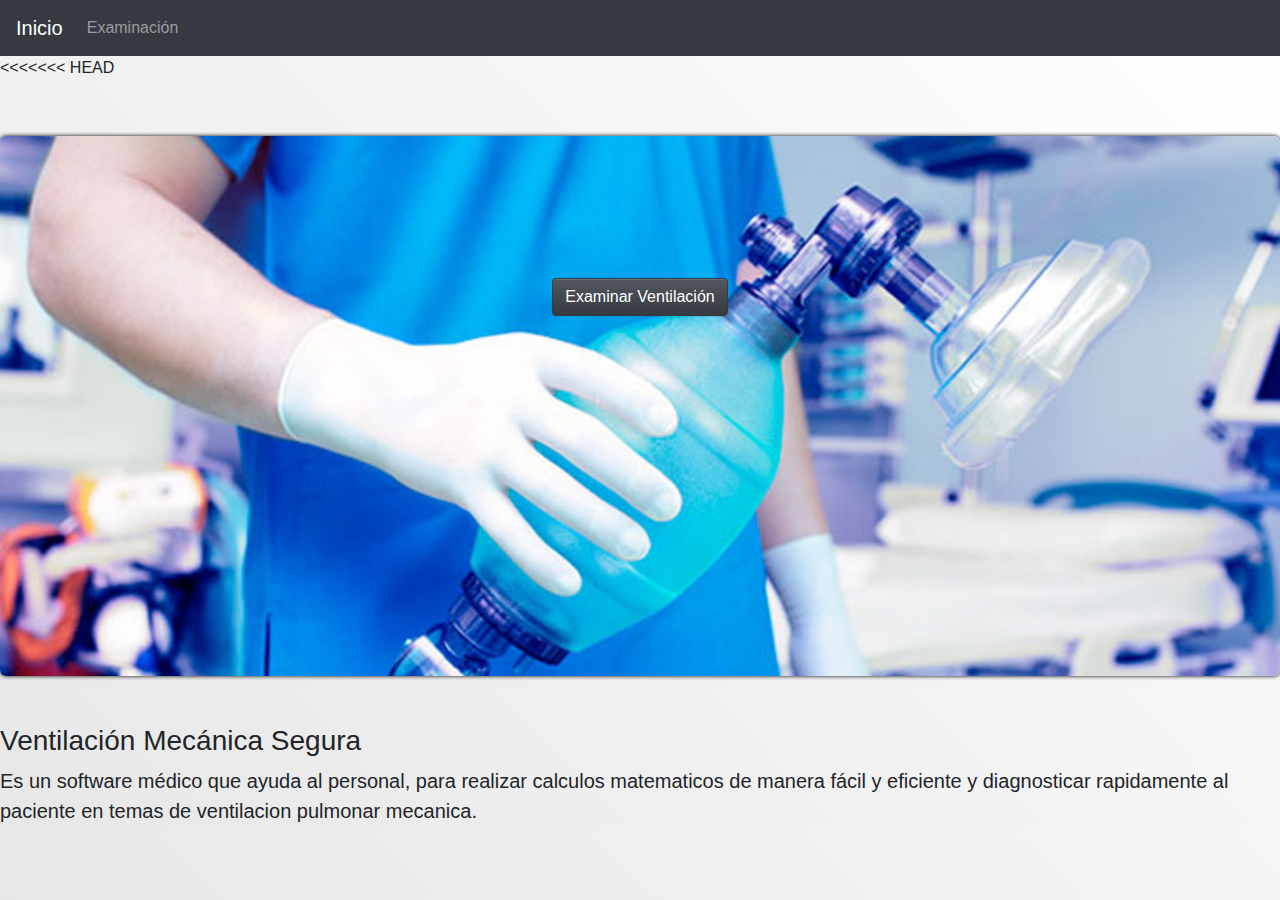
==== commit f53f4de3: "version movil de ventilacion segura" ====
--- a/index.html
+++ b/index.html
@@ -28,8 +28,23 @@
 </nav>
 
 <!-- /header -->
+<<<<<<< HEAD
 <section id="wrapper">
 	
+=======
+<section>
+	<article id="carusel">
+		<a href="vista/datosPeso" class="btn btn-dark btn-lg d-none d-sm-block">Examinar Ventilación</a>
+		<a href="vista/datosPeso" class="btn btn-dark btn-sm d-block d-sm-none ">Examinar Ventilación</a>
+	</article>
+	<article>
+		<h3>Ventilación Mecánica Segura</h3>
+		<p class="lead">
+			Es un software médico que ayuda al personal, para realizar calculos matematicos de manera fácil y eficiente
+			y diagnosticar rapidamente al paciente en temas de ventilacion pulmonar mecanica.
+		</p>
+	</article>
+>>>>>>> 2856935cc2dd4e0534d357b243d0d3937911b1da
 </section>
 
 <footer class="d-flex justify-content-center">
